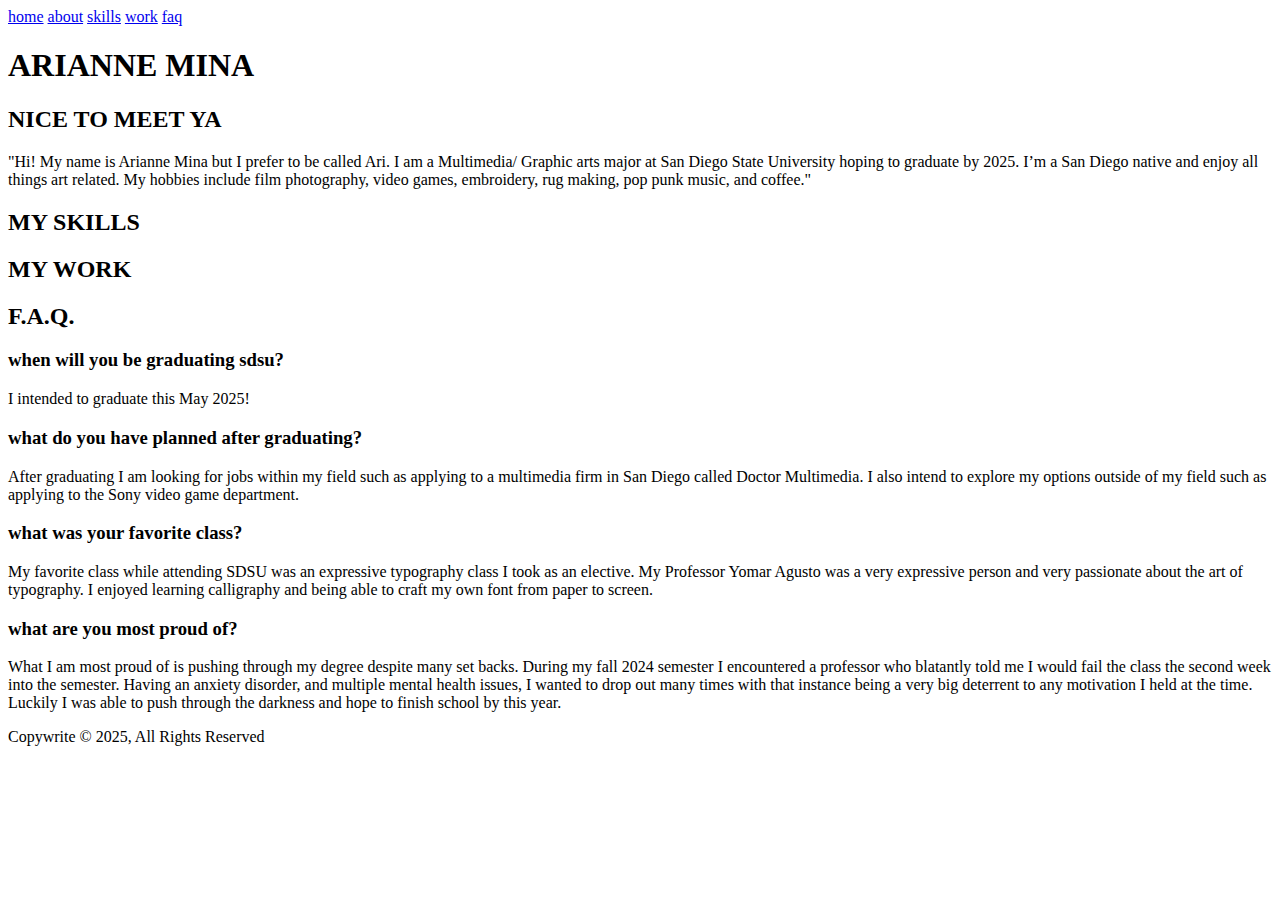
==== WEBSITE HTML.html @ 8921fb99 "create index.html" ====
<!DOCTYPE html>
<html>
    <head>
        <title>Arianne Mina Student Website</title>
    </head>
    <body></body>
     <!-- navigation --> 
     <nav>
        <a href="#header">home</a>
        <a href="#about">about</a>
        <a href="#skills">skills</a>
        <a href="#work">work</a>
        <a href="#faq">faq</a>
     </nav> 
     <!-- header -->
      <section id="header">
        <div>
        <h1 class="head">ARIANNE MINA</h1></div>
      </section>
     <!-- about -->
      <section id="about">
        <div>
            <h2 class="subhead">NICE TO MEET YA</h2>
            <p>"Hi! My name is Arianne Mina but I prefer to be called Ari. I am a Multimedia/ Graphic arts major at San Diego State University hoping to graduate by 2025. I’m a San Diego native and enjoy all things art related. My hobbies include film photography, video games, embroidery, rug making, pop punk music, and coffee."</p>
        </div>
      </section>
     <!-- skills -->
      <section id="skills">
        <h2 class="subhead">MY SKILLS</h2>
      </section>
     <!-- work -->   
       <section id="work">
        <H2 class="subhead"> MY WORK</H2>
       </section>
     <!-- faq -->  
      <section id="faq">
        <h2>F.A.Q.</h2>
        <h3>when will you be graduating sdsu?</h3>
        <p>I intended to graduate this May 2025!</p>
        <h3>what do you have planned after graduating?</h3>
        <p>After graduating I am looking for jobs within my field such as applying to a multimedia firm in San Diego called Doctor Multimedia. I also intend to explore my options outside of my field such as applying to the Sony video game department.  </p>
        <h3>what was your favorite class?</h3>
        <p>My favorite class while attending SDSU was an expressive typography class I took as an elective. My Professor Yomar Agusto was a very expressive person and very passionate about the art of typography. I enjoyed learning calligraphy and being able to craft my own font from paper to screen. </p>
        <h3>what are you most proud of?</h3>
        <p>What I am most proud of is pushing through my degree despite many set backs. During my fall 2024 semester I encountered a professor who blatantly told me I would fail the class the second week into the semester. Having an anxiety disorder, and multiple mental health issues, I wanted to drop out many times with that instance being a very big deterrent to any motivation I held at the time. Luckily I was able to push through the darkness and hope to finish school by this year. </p>
      </section>
    <footer>
        <p>Copywrite © 2025, All Rights Reserved</p>
    </footer>
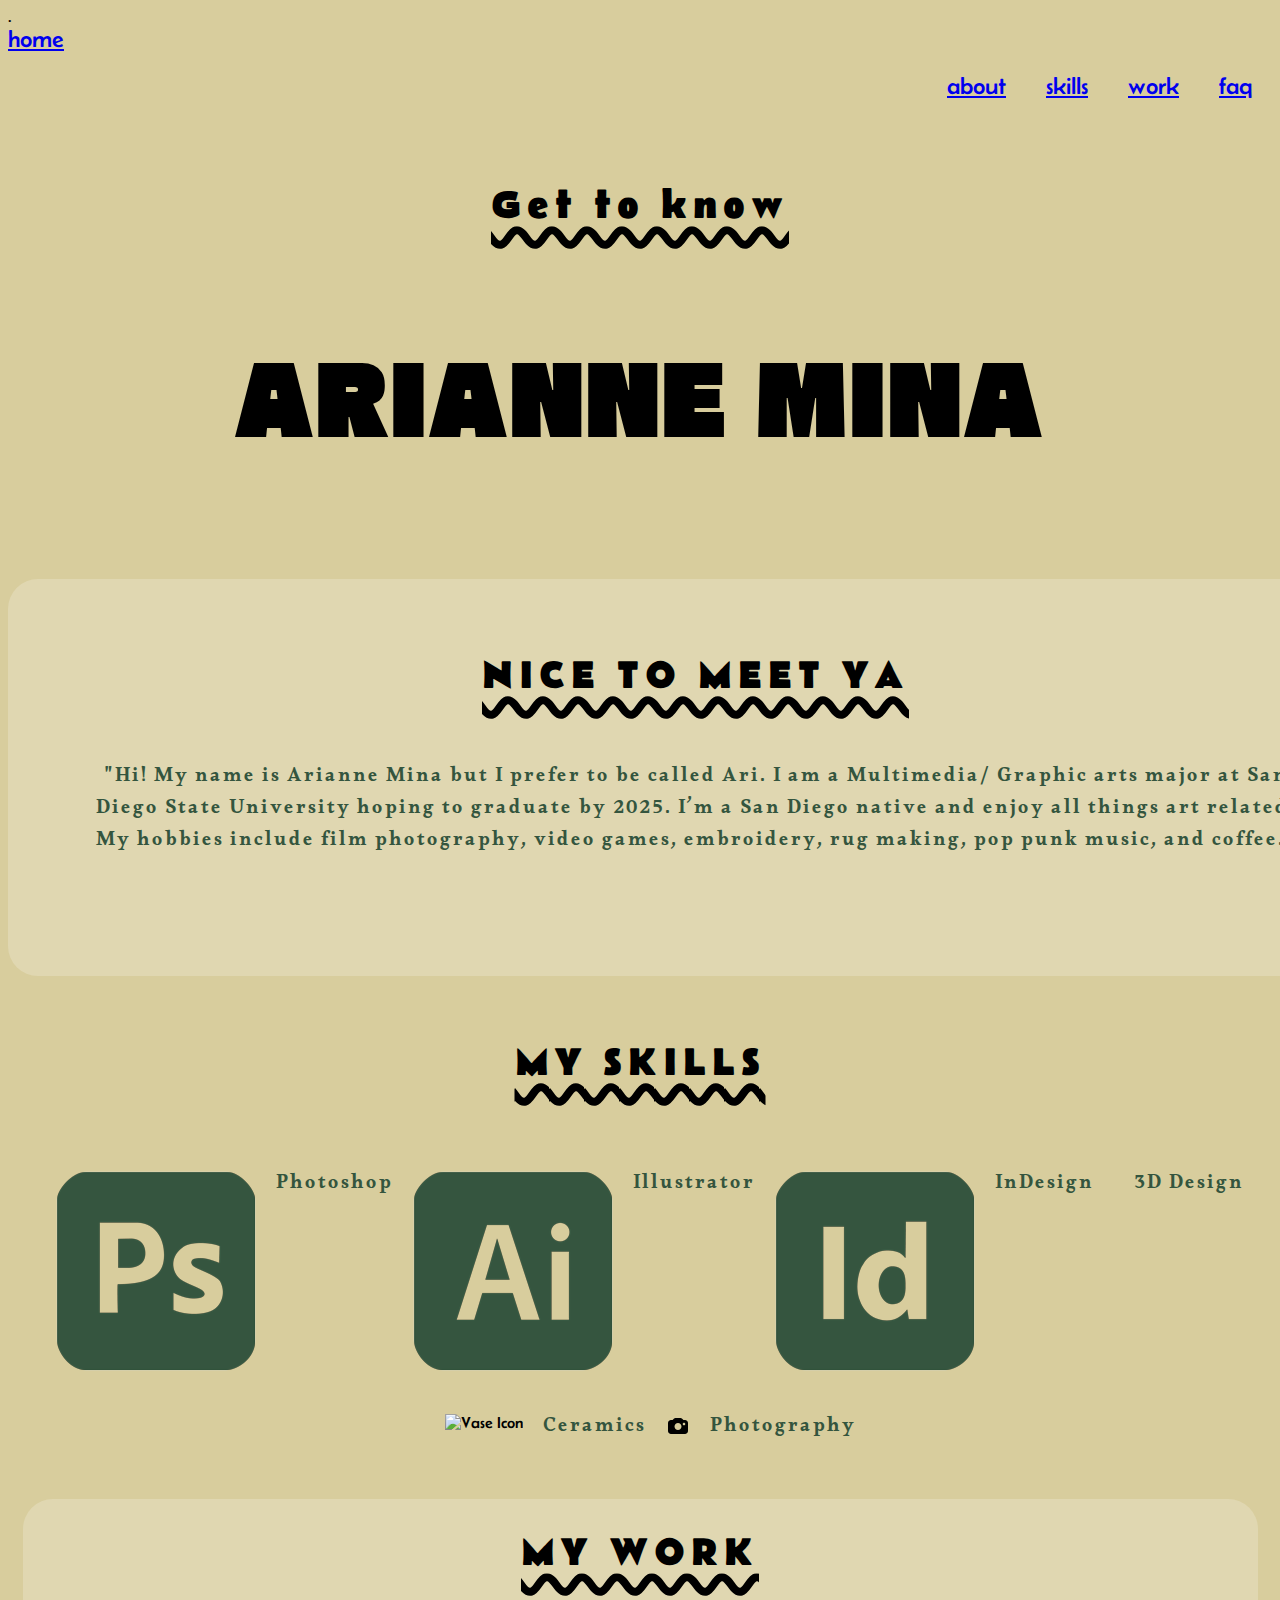
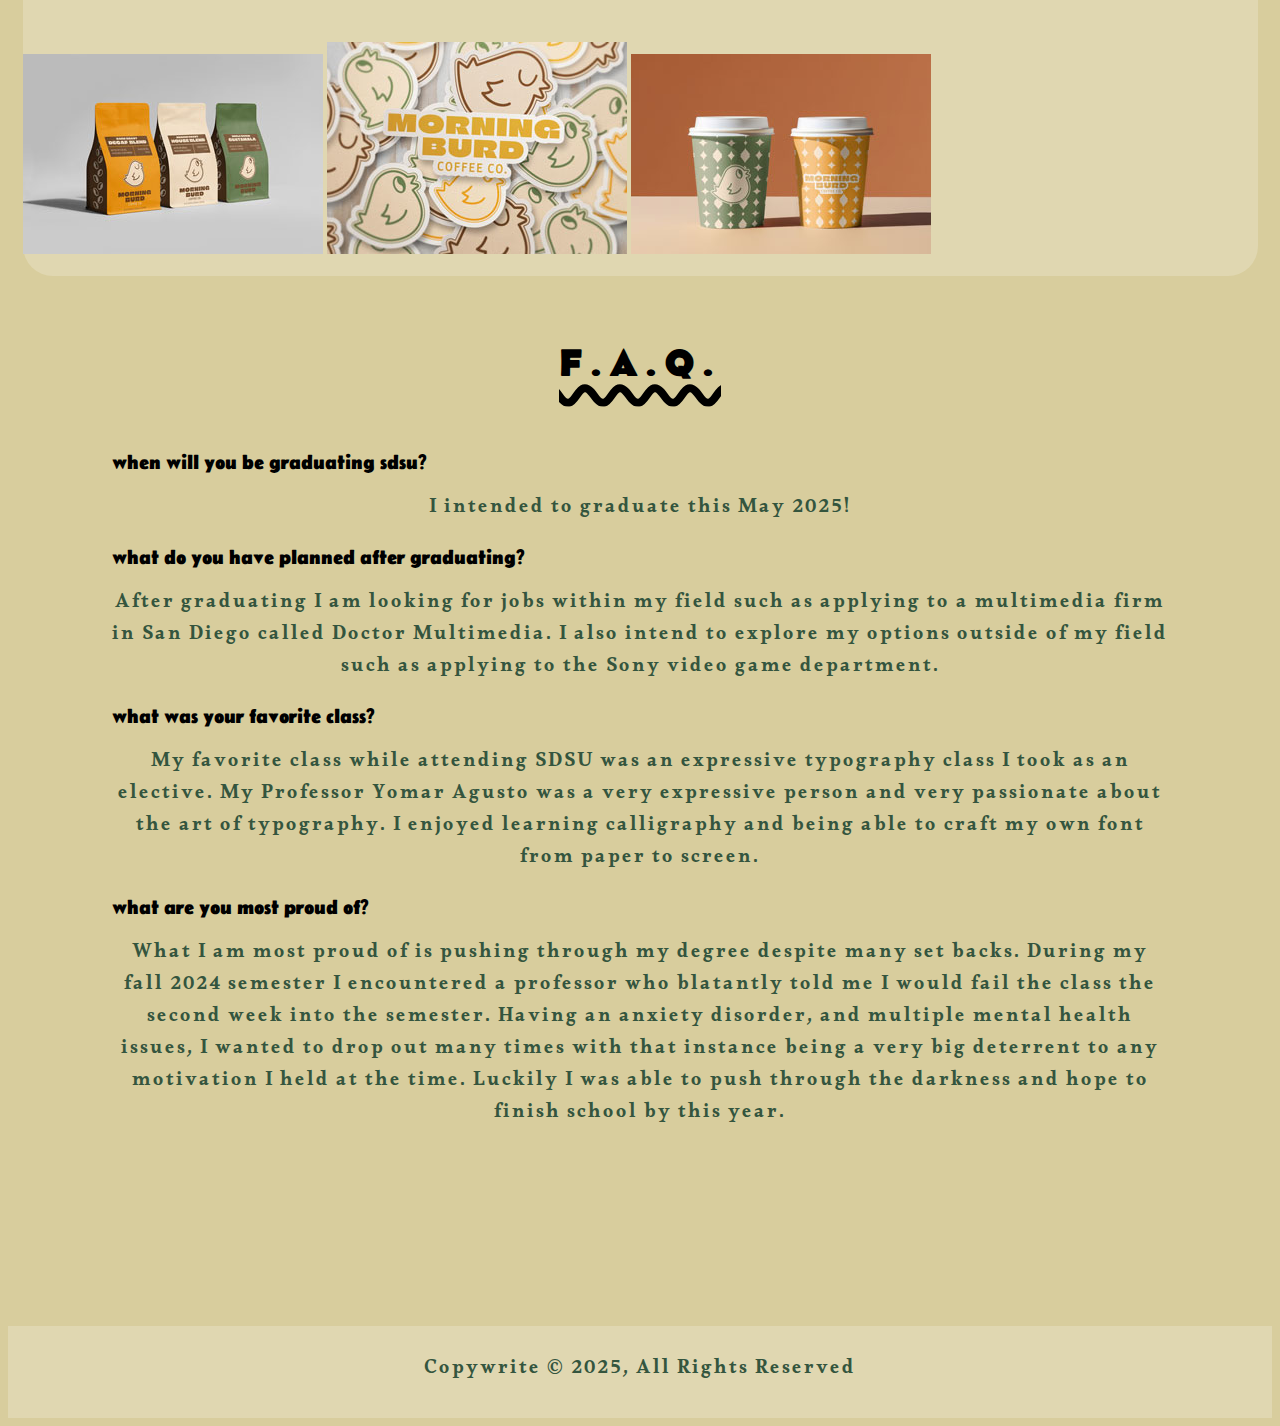
==== commit d29afd03: "Update WEBSITE HTML.html" ====
--- a/WEBSITE HTML.html
+++ b/WEBSITE HTML.html
@@ -1,21 +1,31 @@
 <!DOCTYPE html>
 <html>
     <head>
+      <link rel="stylesheet" href="style.css">
+      <link rel="preconnect" href="https://fonts.googleapis.com">
+      <link rel="preconnect" href="https://fonts.gstatic.com" crossorigin>
+      <link href="https://fonts.googleapis.com/css2?family=Belanosima:wght@400;600;700&family=Gasoek+One&family=Ruwudu:wght@400;500;600;700&display=swap" rel="stylesheet">
         <title>Arianne Mina Student Website</title>
-    </head>
+    </head>.
     <body></body>
      <!-- navigation --> 
      <nav>
         <a href="#header">home</a>
-        <a href="#about">about</a>
-        <a href="#skills">skills</a>
-        <a href="#work">work</a>
-        <a href="#faq">faq</a>
+        <div class="flex-nav">
+          <div><a href="#about">about</a></div>
+            <div><a href="#skills">skills</a></div>
+              <div><a href="#work">work</a></div>
+                <div> <a href="#faq">faq</a></div>
+        </div>
      </nav> 
      <!-- header -->
       <section id="header">
         <div>
-        <h1 class="head">ARIANNE MINA</h1></div>
+          <h2>Get to know</h2>
+        </div>
+        <div>
+        <h1 class="head">ARIANNE MINA</h1>
+        </div>
       </section>
      <!-- about -->
       <section id="about">
@@ -25,16 +35,37 @@
         </div>
       </section>
      <!-- skills -->
-      <section id="skills">
+      
+      <section  id="skills">
         <h2 class="subhead">MY SKILLS</h2>
+        <div class="flex-container">
+        <div><img src="images/photoshop-logo.png" alt="Photoshop Logo"></div>
+        <p>Photoshop</p>
+        <div><img src="images/Illustrator-logo.png" alt="Illustrator Logo"></div>
+        <p>Illustrator</p>
+        <div><img src="images/indesign-logo.png" alt="InDesign Logo"></div>
+        <p>InDesign</p>
+        <div><img src="images/comp-icon.svg" alt="Computer Icon"></div>
+        <p>3D Design</p>
+        <div><img src="images/vase-icon.jpg" alt="Vase Icon"></div>
+        <p>Ceramics</p>
+        <div><img src="images/camera-icon.svg" alt="Caamera Icon"></div>
+        <p>Photography</p>
+        </div>
       </section>
      <!-- work -->   
        <section id="work">
-        <H2 class="subhead"> MY WORK</H2>
-       </section>
+       <H2 class="subhead"> MY WORK</H2> 
+       <div>
+        <img src="images/BEAN-BAG.jpg" alt="Bean Bag">
+        <img src="images/STICKERS.jpg" alt="Stickers">
+        <img src="images/TOGO-CUP.jpg" alt="Togo Cups">
+       </div>
+      </section>
      <!-- faq -->  
       <section id="faq">
         <h2>F.A.Q.</h2>
+        <div>
         <h3>when will you be graduating sdsu?</h3>
         <p>I intended to graduate this May 2025!</p>
         <h3>what do you have planned after graduating?</h3>
@@ -43,7 +74,10 @@
         <p>My favorite class while attending SDSU was an expressive typography class I took as an elective. My Professor Yomar Agusto was a very expressive person and very passionate about the art of typography. I enjoyed learning calligraphy and being able to craft my own font from paper to screen. </p>
         <h3>what are you most proud of?</h3>
         <p>What I am most proud of is pushing through my degree despite many set backs. During my fall 2024 semester I encountered a professor who blatantly told me I would fail the class the second week into the semester. Having an anxiety disorder, and multiple mental health issues, I wanted to drop out many times with that instance being a very big deterrent to any motivation I held at the time. Luckily I was able to push through the darkness and hope to finish school by this year. </p>
+        </div>
       </section>
     <footer>
+      <div>
         <p>Copywrite © 2025, All Rights Reserved</p>
-    </footer>+      </div>
+    </footer>
--- a/style.css
+++ b/style.css
@@ -0,0 +1,109 @@
+/* CSS GOES HERE */
+html {
+    scroll-behavior: smooth;
+    font-family: "Belanosima", "Gasoek One", "Ruwudu", Arial, Helvetica, sans-serif;
+    background: #d8cd9d;
+}
+
+P {
+    color: #34553E;
+    text-align: center;
+    font-family: Ruwudu;
+font-size: 20px;
+font-style: normal;
+font-weight: 700;
+line-height: normal;
+letter-spacing: 2px;
+}
+
+.head {
+    font-family: "Gasoek One";
+font-size: 96px;
+font-style: normal;
+font-weight: 400;
+line-height: normal;
+letter-spacing: 3px;
+text-transform: uppercase;
+padding-bottom: 50px;
+}
+
+.body {
+    font-family: Ruwudu;
+    font-size: 20px;
+    font-style: normal;
+    font-weight: 700;
+    line-height: normal;
+    letter-spacing: 2px;
+}
+
+.flex-nav {
+    display:flex;
+    justify-content: flex-end;
+}
+.flex-nav > div {
+    margin: 20px;
+}
+
+nav {
+    font-size: 24px;
+    color: #34553E;
+}
+
+h2 {
+    font-family: Belanosima;
+    text-align: center;
+    font-size: 40px;
+    letter-spacing: 6px;
+text-decoration-line: underline;
+text-decoration-style: wavy;
+text-decoration-skip-ink: auto;
+text-decoration-thickness: 20%; /* 8px */
+text-underline-offset: 25%; /* 10px */
+padding: 30px;
+}
+
+#header {
+    text-align: center;
+}
+
+#about {
+margin: auto;
+    width: 1235px; 
+    height: 377px; 
+    background: #E0D7B1; 
+    border-radius: 30px;
+    padding: 10px 70px;
+}
+
+#work {
+    width: 1235px;
+     height: 377px; 
+     background: #E0D7B1; 
+     border-radius: 30px;
+     margin: auto;
+}
+
+.flex-container {
+    display: flex;
+    flex-wrap: wrap;
+    text-align:center;
+    justify-content: center;
+}
+
+.flex-container > div {
+    padding: 20px;
+}
+
+#faq {
+    text-align: left;
+    width: 1056px;
+    height: 1016px;
+    flex-shrink: 0;
+    margin: auto;
+}
+
+footer {
+    background-color: #e0d7b1;
+    padding: 10px;
+    text-align: center;
+}
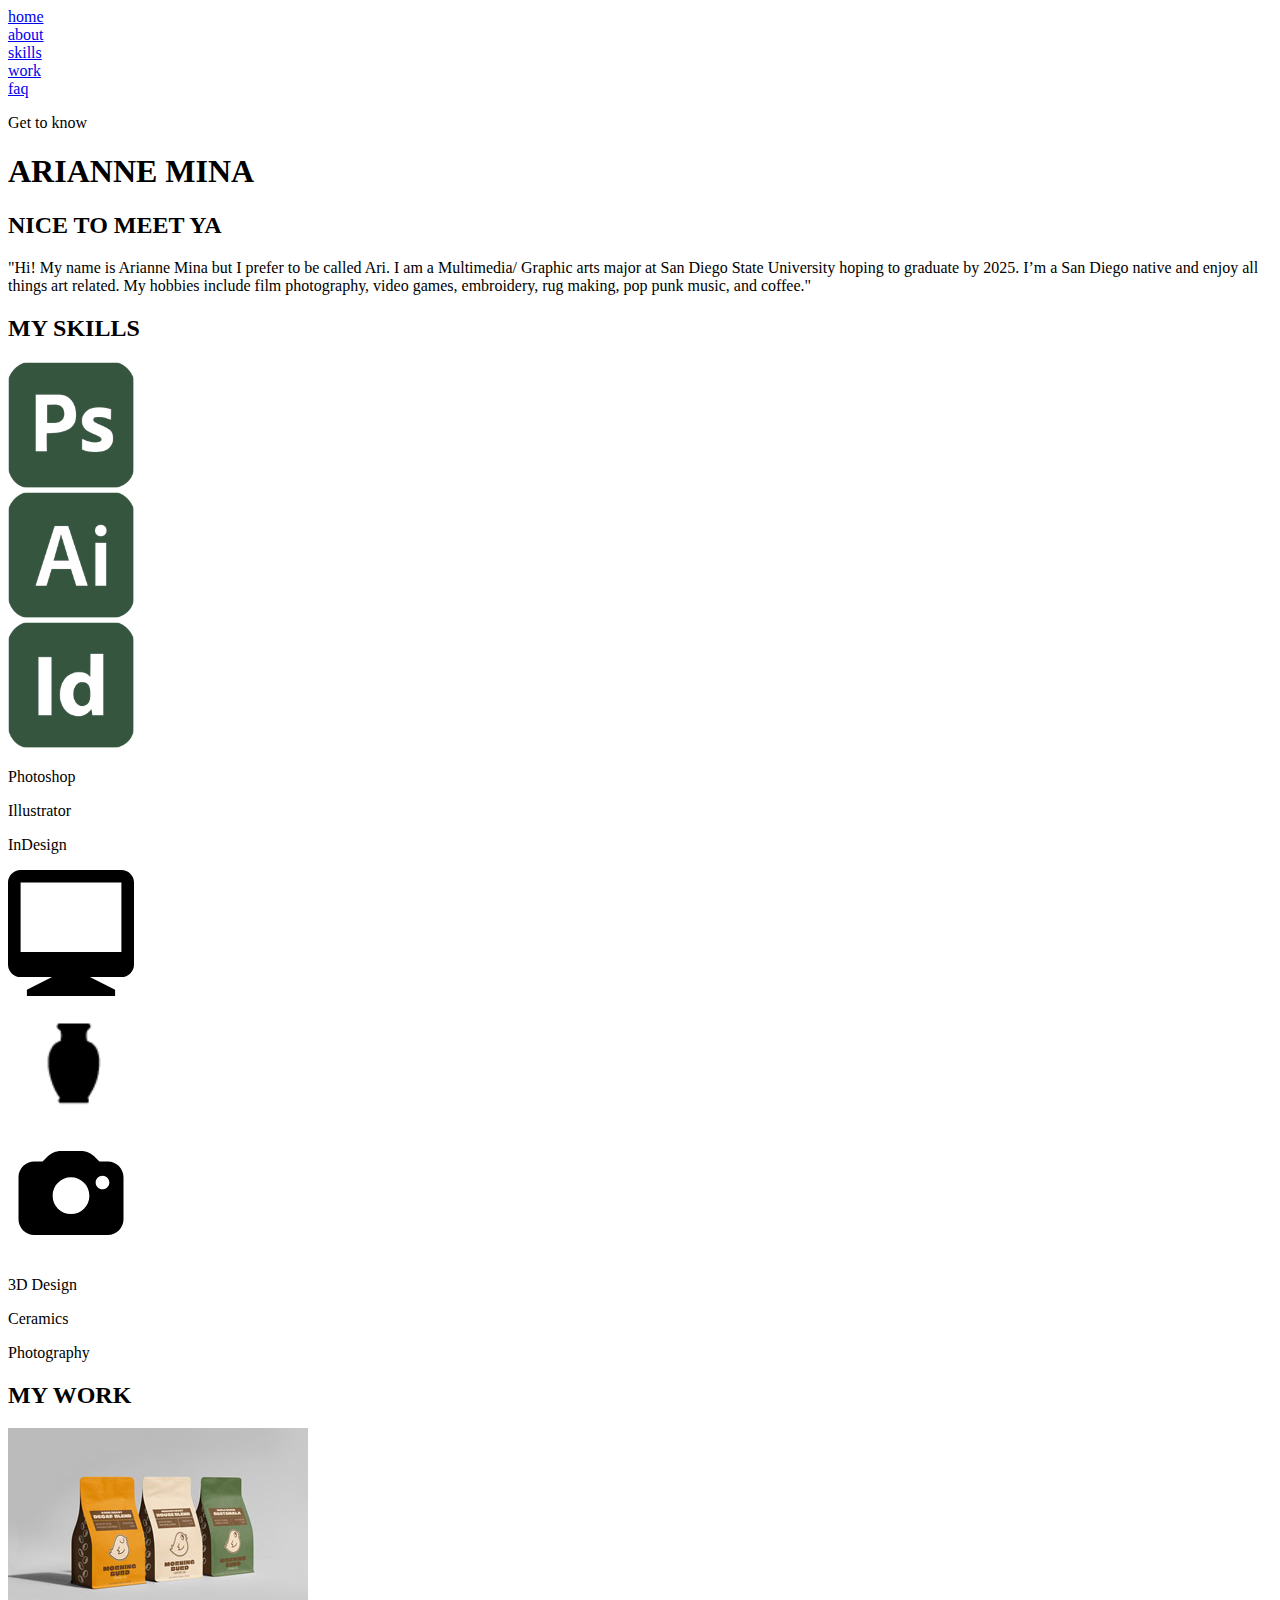
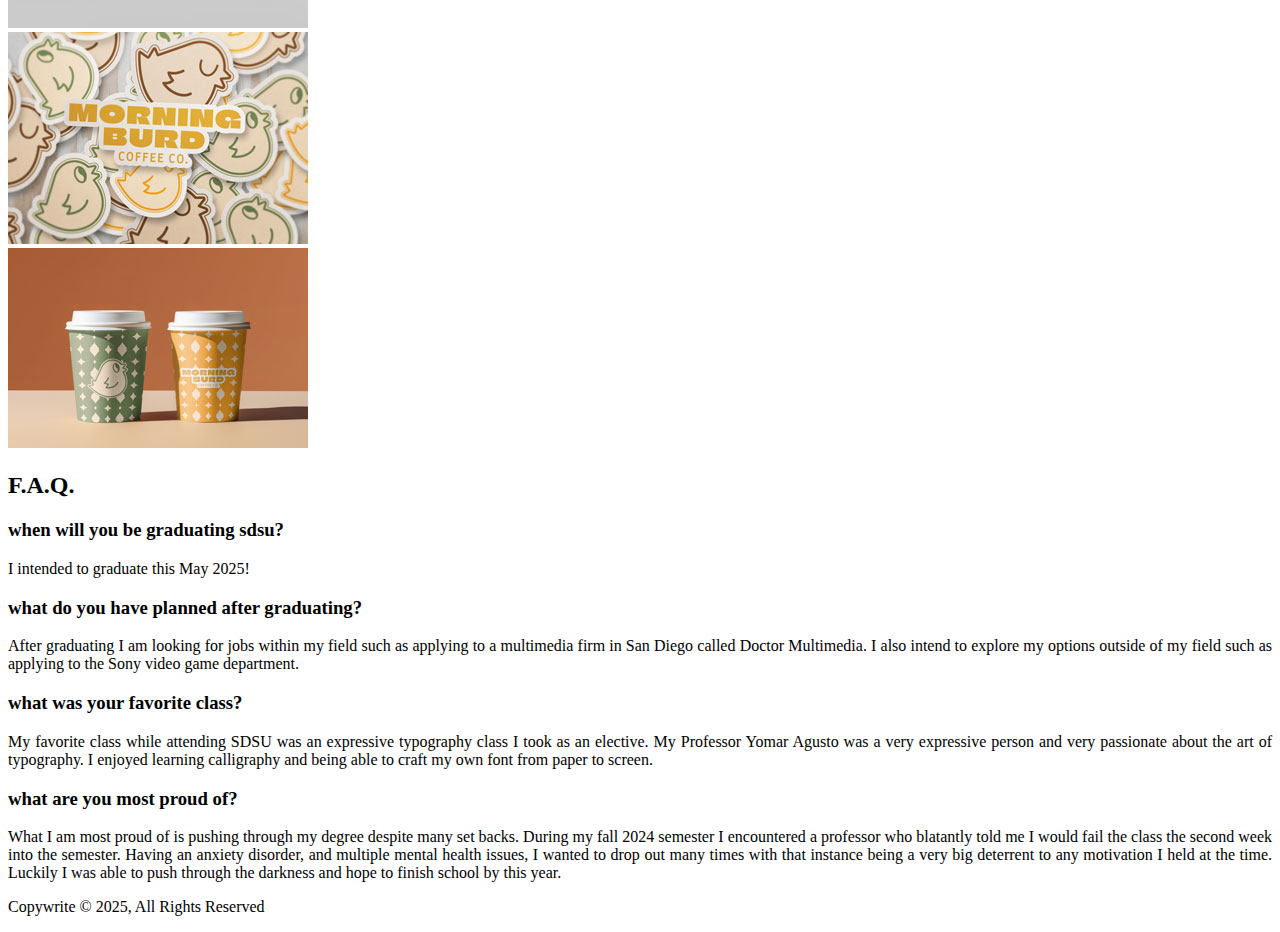
==== commit 3df7563c: "Update WEBSITE HTML.html" ====
--- a/WEBSITE HTML.html
+++ b/WEBSITE HTML.html
@@ -1,32 +1,37 @@
 <!DOCTYPE html>
 <html>
     <head>
-      <link rel="stylesheet" href="style.css">
+      <link rel="stylesheet" href="css/style.css">
       <link rel="preconnect" href="https://fonts.googleapis.com">
       <link rel="preconnect" href="https://fonts.gstatic.com" crossorigin>
       <link href="https://fonts.googleapis.com/css2?family=Belanosima:wght@400;600;700&family=Gasoek+One&family=Ruwudu:wght@400;500;600;700&display=swap" rel="stylesheet">
         <title>Arianne Mina Student Website</title>
-    </head>.
+    </head>
     <body></body>
+
      <!-- navigation --> 
      <nav>
-        <a href="#header">home</a>
-        <div class="flex-nav">
-          <div><a href="#about">about</a></div>
+       <!-- <div class="flex-nav">  -->
+        <div class="home"><a href="#header">home</a></div>
+        <div class="nav-float"> 
+        <div><a href="#about">about</a></div>
             <div><a href="#skills">skills</a></div>
               <div><a href="#work">work</a></div>
-                <div> <a href="#faq">faq</a></div>
-        </div>
+                <div><a href="#faq">faq</a></div>
+                </div> 
+        <!-- </div> -->
      </nav> 
+
      <!-- header -->
       <section id="header">
         <div>
-          <h2>Get to know</h2>
+          <p class="gtk">Get to know</p>
         </div>
         <div>
         <h1 class="head">ARIANNE MINA</h1>
         </div>
       </section>
+
      <!-- about -->
       <section id="about">
         <div>
@@ -34,38 +39,46 @@
             <p>"Hi! My name is Arianne Mina but I prefer to be called Ari. I am a Multimedia/ Graphic arts major at San Diego State University hoping to graduate by 2025. I’m a San Diego native and enjoy all things art related. My hobbies include film photography, video games, embroidery, rug making, pop punk music, and coffee."</p>
         </div>
       </section>
+
      <!-- skills -->
-      
       <section  id="skills">
         <h2 class="subhead">MY SKILLS</h2>
-        <div class="flex-container">
-        <div><img src="images/photoshop-logo.png" alt="Photoshop Logo"></div>
-        <p>Photoshop</p>
-        <div><img src="images/Illustrator-logo.png" alt="Illustrator Logo"></div>
-        <p>Illustrator</p>
-        <div><img src="images/indesign-logo.png" alt="InDesign Logo"></div>
-        <p>InDesign</p>
-        <div><img src="images/comp-icon.svg" alt="Computer Icon"></div>
-        <p>3D Design</p>
-        <div><img src="images/vase-icon.jpg" alt="Vase Icon"></div>
-        <p>Ceramics</p>
-        <div><img src="images/camera-icon.svg" alt="Caamera Icon"></div>
-        <p>Photography</p>
+        <div class="flex-skill1">
+        <div class="img-container"><img src="images/photoshop-logo.png" alt="Photoshop Logo" style="height:126px;"></div>
+        <div class="img-container"><img src="images/Illustrator-logo.png" alt="Illustrator Logo" style="height:126px;"></div>
+        <div class="img-container"><img src="images/indesign-logo.png" alt="InDesign Logo" style="height:126px;"></div>
+        </div>
+        <div class="flex-skill1-text">
+          <div><p>Photoshop</p></div>
+            <div><p>Illustrator</p></div>
+              <div><p>InDesign</p></div>
+      </div>
+      <div class="flex-skill2">
+        <div><img src="images/comp-icon.svg" alt="Computer Icon" style="height:126px;"></div>
+        <div><img src="images/vase-icon.jpg.png" alt="Vase Icon" style="height:126px;"></div>
+        <div><img src="images/camera-icon.svg" alt="Caamera Icon" style="height:126px;"></div>
+        </div>
+        <div class="flex-skill2-text">
+        <div><p>3D Design</p></div>
+        <div><p>Ceramics</p></div>
+        <div><p>Photography</p></div>
         </div>
       </section>
+
      <!-- work -->   
        <section id="work">
        <H2 class="subhead"> MY WORK</H2> 
-       <div>
-        <img src="images/BEAN-BAG.jpg" alt="Bean Bag">
-        <img src="images/STICKERS.jpg" alt="Stickers">
-        <img src="images/TOGO-CUP.jpg" alt="Togo Cups">
+       <div class="flex-work">
+        <div><img src="images/BEAN-BAG.jpg" alt="Bean Bag"></div>
+        <div><img src="images/STICKERS.jpg" alt="Stickers"></div>
+        <div><img src="images/TOGO-CUP.jpg" alt="Togo Cups"></div>
        </div>
       </section>
+
      <!-- faq -->  
       <section id="faq">
         <h2>F.A.Q.</h2>
-        <div>
+        <div class="prompts" style="text-align: justify;">
         <h3>when will you be graduating sdsu?</h3>
         <p>I intended to graduate this May 2025!</p>
         <h3>what do you have planned after graduating?</h3>
